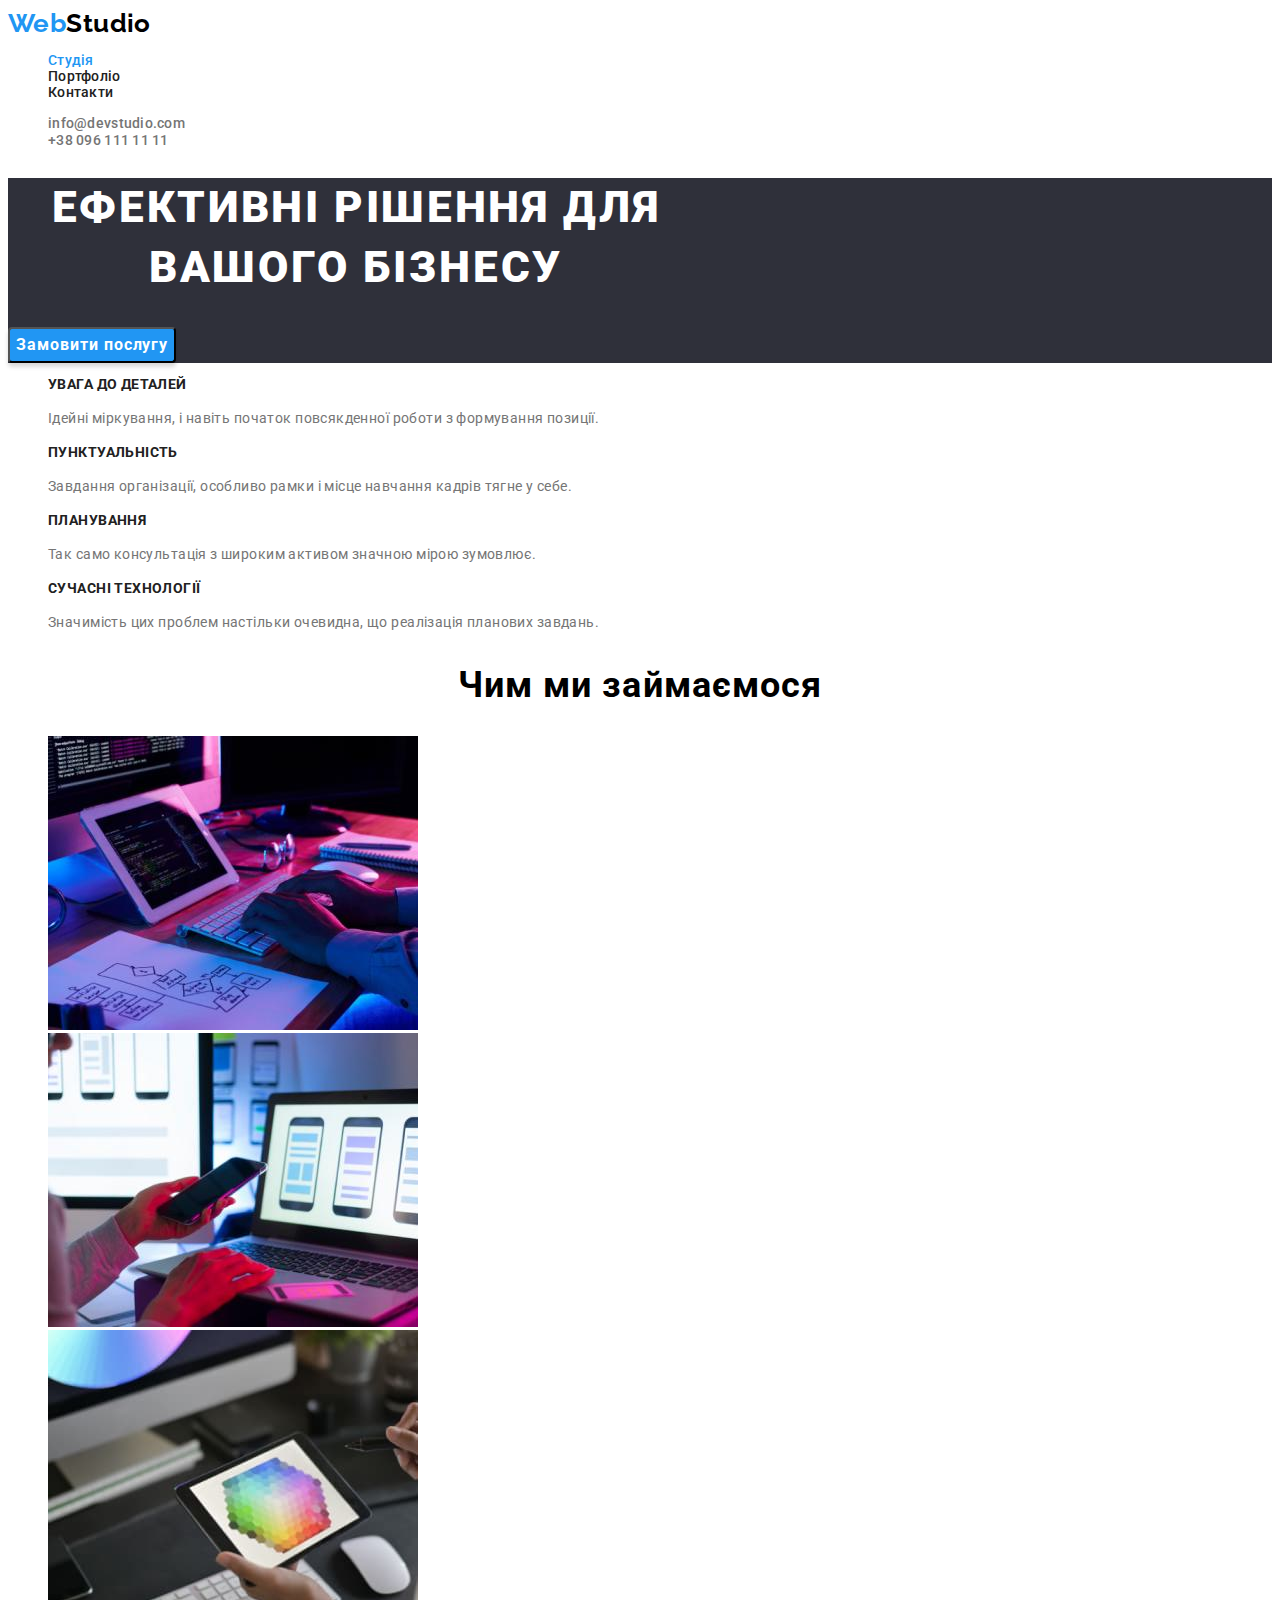
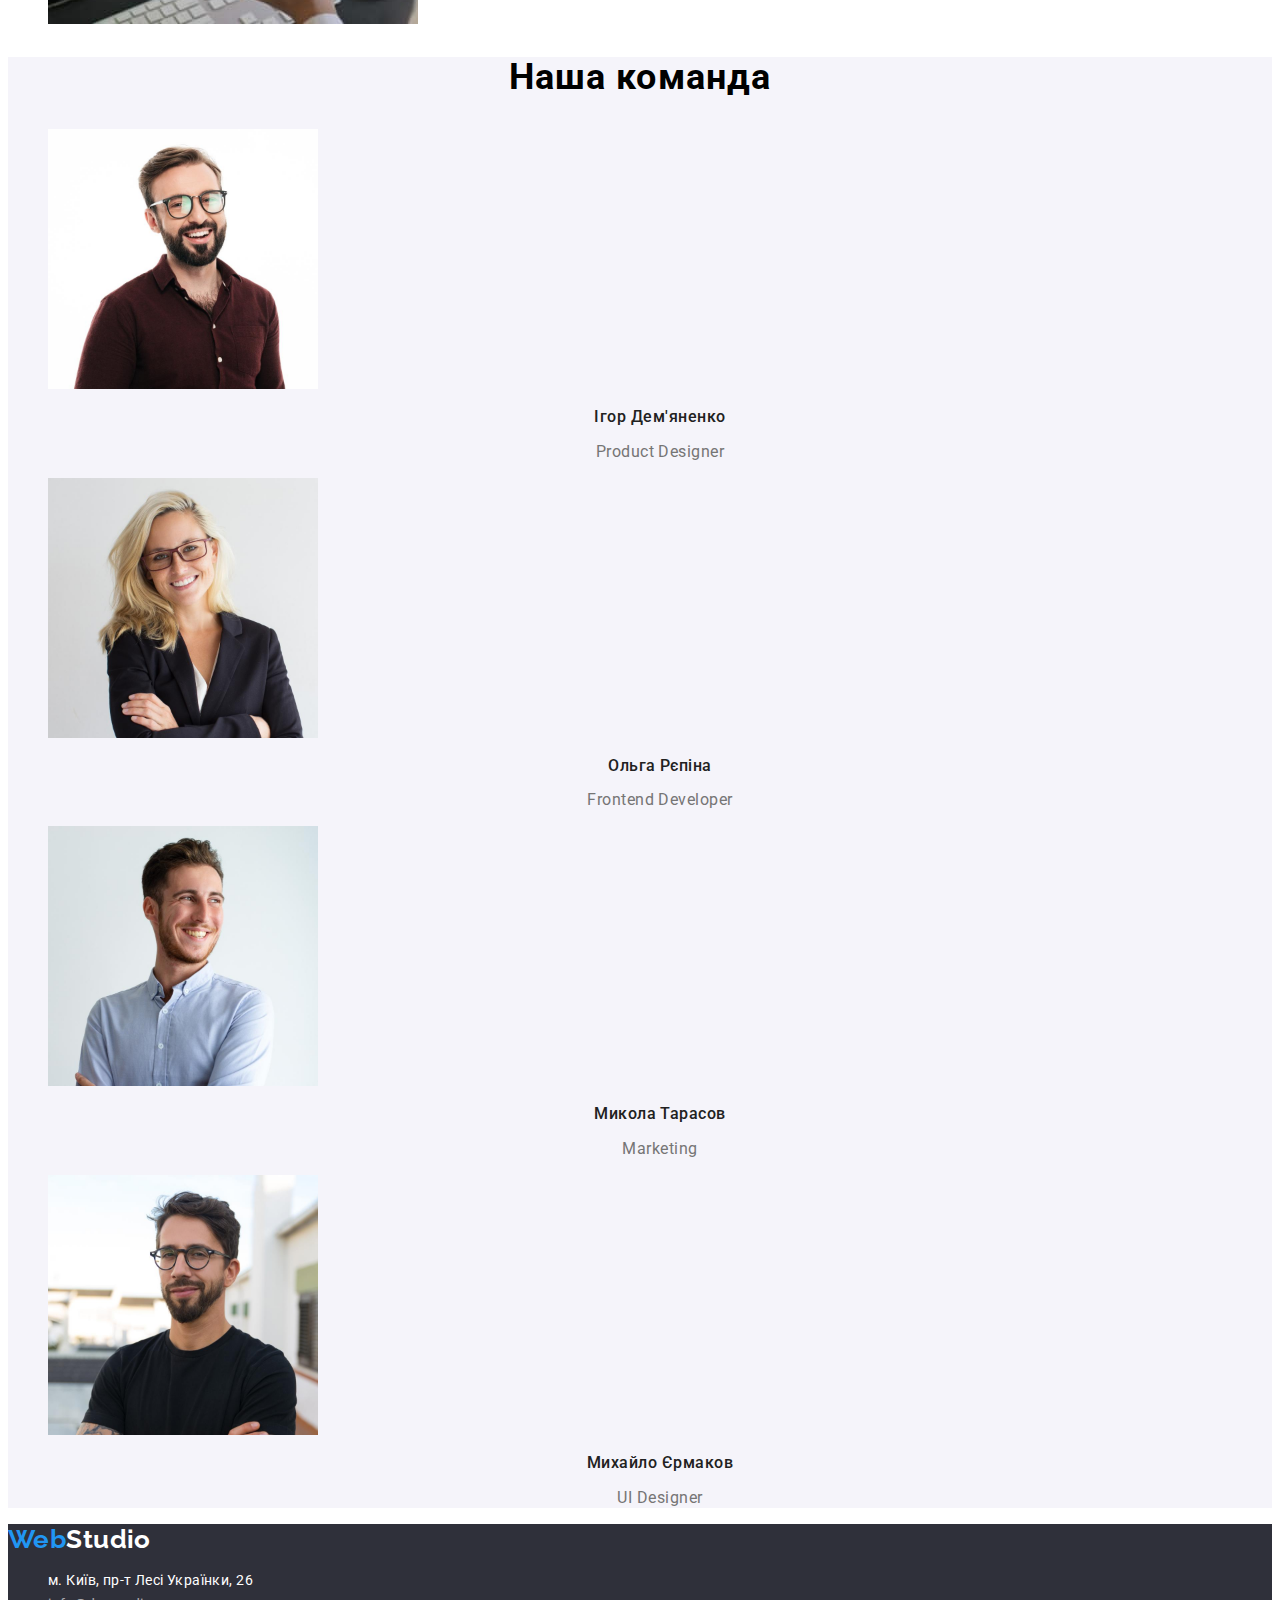
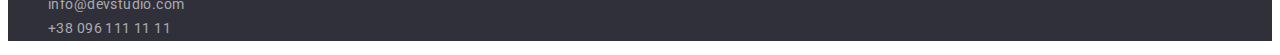
==== index.html @ 366d0ed4 "Initial commit" ====
<!DOCTYPE html>
<html lang="uk">
  <head>
    <meta charset="UTF-8" />
    <meta http-equiv="X-UA-Compatible" content="IE=edge" />
    <meta name="viewport" content="width=device-width, initial-scale=1.0" />
    <title>Студія</title>
    <link rel="preconnect" href="https://fonts.googleapis.com" />
    <link rel="preconnect" href="https://fonts.gstatic.com" crossorigin />
    <link
      href="https://fonts.googleapis.com/css2?family=Raleway:wght@700&family=Roboto:wght@400;500;700;900&display=swap"
      rel="stylesheet"
    />
    <link rel="stylesheet" href="./css/styles.css" />
  </head>
  <body>
    <!-- Header -->
    <header class="header">
      <nav>
        <a class="logo" lang="en" href="./index.html">Web<span class="logo-studio">Studio</span></a>
        <ul class="site-nav">
          <li><a class="link current" href="./index.html">Студія</a></li>
          <li><a class="link" href="./portfolio.html">Портфоліо</a></li>
          <li><a class="link" href="#">Контакти</a></li>
        </ul>
      </nav>
      <ul class="contacts">
        <li><a class="contacts-email" href="mailto:info@devstudio.com">info@devstudio.com</a></li>
        <li><a class="contacts-phone" href="tel:+380961111111">+38 096 111 11 11</a></li>
      </ul>
    </header>
    <!-- Main section -->
    <main>
      <!-- Hero -->
      <section class="hero">
        <h1 class="main-title">Ефективні рішення для вашого бізнесу</h1>
        <button class="primary-button" type="button">Замовити послугу</button>
      </section>
      <!-- what we have? -->
      <section>
        <h2 class="hidden-title">Переваги</h2>
        <ul class="benefits">
          <li>
            <h3 class="benefits-title">Увага до деталей</h3>
            <p class="benefits-paragraph">
              Ідейні міркування, і навіть початок повсякденної роботи з формування позиції.
            </p>
          </li>
          <li>
            <h3 class="benefits-title">Пунктуальність</h3>
            <p class="benefits-paragraph">
              Завдання організації, особливо рамки і місце навчання кадрів тягне у себе.
            </p>
          </li>

          <li>
            <h3 class="benefits-title">Планування</h3>
            <p class="benefits-paragraph">
              Так само консультація з широким активом значною мірою зумовлює.
            </p>
          </li>
          <li>
            <h3 class="benefits-title">Сучасні технології</h3>
            <p class="benefits-paragraph">
              Значимість цих проблем настільки очевидна, що реалізація планових завдань.
            </p>
          </li>
        </ul>
      </section>
      <!-- What we do? -->
      <section>
        <h2 class="primary-title">Чим ми займаємося</h2>
        <ul class="what-we-do-photo">
          <li><img src="./Images/img.jpg" width="370" height="294" alt="приклад1" /></li>
          <li><img src="./Images/img(1).jpg" width="370" height="294" alt="приклад2" /></li>
          <li><img src="./Images/img(2).jpg" width="370" height="294" alt="приклад3" /></li>
        </ul>
      </section>
      <!-- Our team -->
      <section class="our-team">
        <h2 class="primary-title">Наша команда</h2>
        <ul class="our-team-list">
          <li>
            <img src="./Images/worker1.jpg" width="270" height="260" alt="worker1" />
            <h3 class="our-team-title">Ігор Дем'яненко</h3>
            <p class="our-team-paragraph" lang="en">Product Designer</p>
          </li>
          <li>
            <img src="./Images/worker2.jpg" width="270" height="260" alt="worker2" />
            <h3 class="our-team-title">Ольга Рєпіна</h3>
            <p class="our-team-paragraph" lang="en">Frontend Developer</p>
          </li>
          <li>
            <img src="./Images/worker3.jpg" width="270" height="260" alt="worker3" />
            <h3 class="our-team-title">Микола Тарасов</h3>
            <p class="our-team-paragraph" lang="en">Marketing</p>
          </li>
          <li>
            <img src="./Images/worker4.jpg" width="270" height="260" alt="worker4" />
            <h3 class="our-team-title">Михайло Єрмаков</h3>
            <p class="our-team-paragraph" lang="en">UI Designer</p>
          </li>
        </ul>
      </section>
    </main>
    <!-- Footer -->
    <footer class="footer">
      <a class="logo" lang="en" href="./index.html"
        >Web<span class="logo-studio-footer">Studio</span></a
      >
      <address>
        <ul class="footer-address">
          <li>
            <a class="main-address"
              target="_blank"
              rel="noopener noreferrer nofollow"
              href="https://goo.gl/maps/YBQsW2oM5pBxSqpX7"
              >м. Київ, пр-т Лесі Українки, 26</a
            >
          </li>
          <li><a class="footer-phone-mail" href="mailto:info@devstudio.com">info@devstudio.com</a></li>
          <li><a class="footer-phone-mail" href="tel:+380961111111">+38 096 111 11 11</a></li>
        </ul>
      </address>
    </footer>
  </body>
</html>
---- css/styles.css ----
body {
    background-color: var(--primary-background-color);
    font-family: 'Roboto', sans-serif;
    font-size: 14px;
    letter-spacing: 0.03em;
}
:root {
    --primary-title-color: #212121;
    --paragraph-color: #757575;
    --primary-background-color: #FFFFFF;
    --accent-color:#2196F3;
    --additional-bg-color: #F5F4FA;
    --footer-bg-color: #2F303A;
    --hero-btn-hover: #188ce8
}
/* Logotype */
.logo {
width: 145px;
height: 31px;
left: 215px;
top: 24px;
font-family: 'Raleway';
font-weight: 700;
font-size: 26px;
line-height: 1.19;
text-decoration: none;
color: var(--accent-color)
}
.logo-studio {
color: #000000;
}

.logo-studio-footer {
color: #FFFFFF;
}
/* Header*/
.site-nav, .link {
font-weight: 500;
line-height: 1.14;
letter-spacing: 0.02em;
list-style: none;
text-decoration: none;
color: var(--primary-title-color);
}
.site-nav, .link:hover,
.site-nav, .link:focus {
    color: var(--accent-color);
}
.current {
    color: var(--accent-color);
}
.contacts {
    list-style: none;

}
.contacts-email {
font-weight: 500;
line-height: 1.14;
letter-spacing: 0.02em;
color: var(--paragraph-color);
text-decoration: none;
}
.contacts-email:hover, .contacts-phone:hover {
    color: var(--accent-color);
}
.contacts-email:focus, .contacts-phone:focus {
    color: var(--accent-color);     
}
.contacts-phone {            
font-weight: 500;
line-height: 1.14;
letter-spacing: 0.02em;
color: var(--paragraph-color);
text-decoration: none;
}
/* Hero */
.hero {
/* width: 1600px;
height: 600px; */
background-color: var(--footer-bg-color);
}
.main-title {
width: 696px;
font-family: 'Roboto';
font-weight: 900;
font-size: 44px;
line-height: 1.36;
text-align: center;
letter-spacing: 0.06em;
text-transform: uppercase;
color: var(--primary-background-color);
}
.primary-button {
background-color: var(--accent-color);
box-shadow: 0px 4px 4px rgba(0, 0, 0, 0.15);
border-radius: 4px;
color: var(--primary-background-color);
cursor: pointer;
font-family: 'Roboto';
font-weight: 700;
font-size: 16px;
line-height: 1.87;
letter-spacing: 0.06em;
}
.primary-button:hover, .primary-button:focus {
    background-color: var(--hero-btn-hover);
}
/* what we have? */
.hidden-title {
 position: absolute;
  white-space: nowrap;
  width: 1px;
  height: 1px;
  overflow: hidden;
  border: 0;
  padding: 0;
  clip: rect(0 0 0 0);
  clip-path: inset(50%);
  margin: -1px;
}

.benefits {
    list-style: none;     

}
.benefits-title {
font-weight: 700;
line-height: 1.14;
text-transform: uppercase;
color: var(--primary-title-color);
font-size: 14px;
}
.benefits-paragraph {
line-height: 1.71;
color: var(--paragraph-color);

}
/* what we do */
.primary-title {
font-family: 'Roboto';
font-weight: 700;
font-size: 36px;
line-height: 1.16;
text-align: center;
letter-spacing: 0.03em;
}
.what-we-do-photo {
    list-style: none;
}
/* Our team */
.our-team {
background-color: var(--additional-bg-color);
}
.our-team-list {
    list-style: none;
}
.our-team-title {
font-family: 'Roboto';
font-weight: 500;
font-size: 16px;
line-height: 1.18;
text-align: center;
letter-spacing: 0.03em;
color: var(--primary-title-color);
}  
.our-team-paragraph {
font-family: 'Roboto';
font-size: 16px;
line-height: 1.18;
text-align: center;
letter-spacing: 0.03em;
color: var(--paragraph-color);
}

/* Footer  */
.footer {
    background-color: var(--footer-bg-color);
}
.footer-address {
    list-style: none;
    font-style: normal;
}
.footer-phone-mail {
font-family: 'Roboto';
font-size: 14px;
line-height: 1.71;
letter-spacing: 0.03em;
color: rgba(255, 255, 255, 0.6);
text-decoration: none;
}
.footer-phone-mail:hover, .footer-phone-mail:focus {
    color: var(--accent-color);
}
.main-address {
font-family: 'Roboto';
font-size: 14px;
line-height: 1.71;
letter-spacing: 0.03em;
color: var(--primary-background-color);
text-decoration: none;
}
.main-address:hover, .main-address:focus {
    color: var(--accent-color)
}
/* Portfolio page */
.filters {
    list-style: none;
}
.filter-button {
font-family: 'Roboto';
font-weight: 500;
font-size: 16px;
line-height: 1.62;
text-align: center;
letter-spacing: 0.03em;
cursor: pointer;
background-color: var(--additional-bg-color);
color: var(--primary-title-color);
}

.filter-button:hover, .filter-button:focus {
    background-color: var(--accent-color);
    color: var(--primary-background-color)
}
.photo-list {
    list-style: none;
}
.portfolio-title {
    
font-weight: 700;
font-size: 18px;
line-height: 2.0;
letter-spacing: 0.06em;
color: var(--primary-title-color);
}
.portfolio-paragraph {
font-size: 16px;
line-height: 1.88;
letter-spacing: 0.03em;
color: var(--paragraph-color)
}
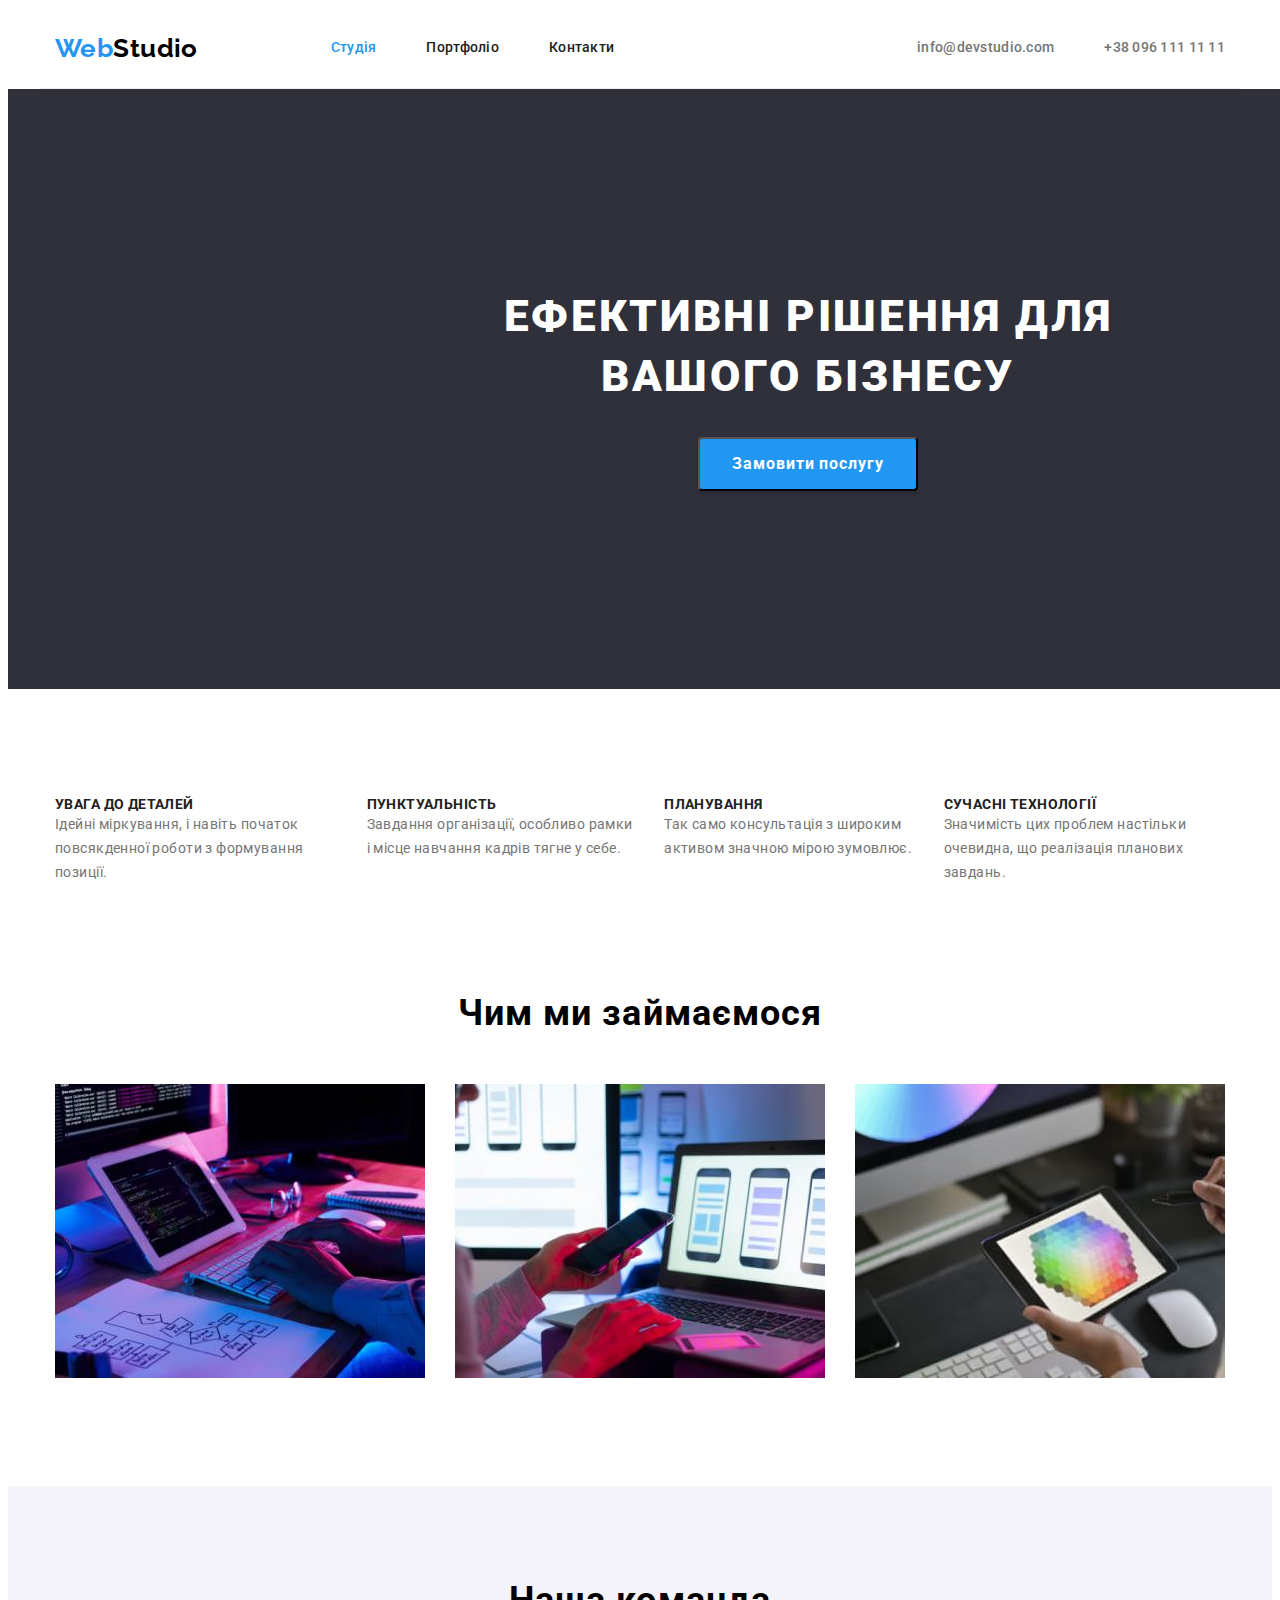
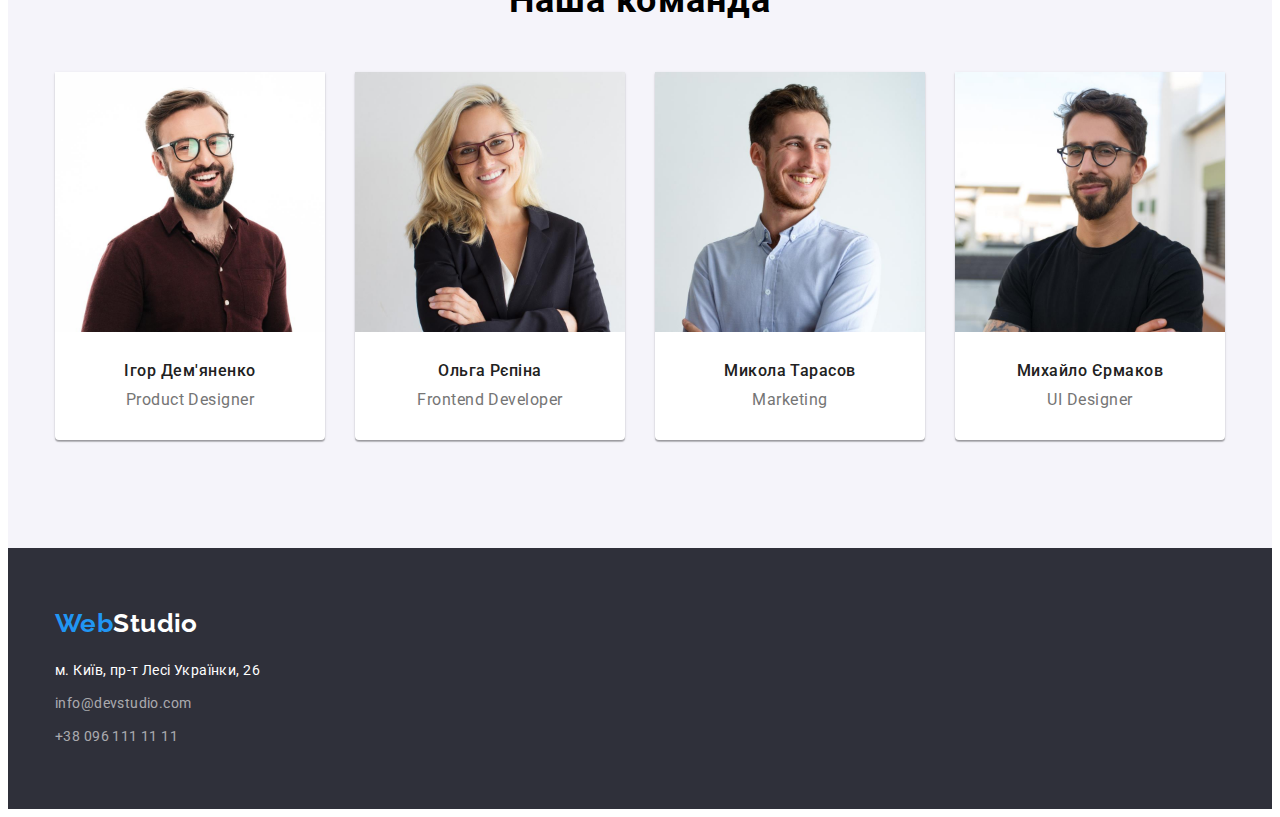
==== commit 97dba3fa: "added flexbox" ====
--- a/index.html
+++ b/index.html
@@ -8,6 +8,13 @@
     <link rel="preconnect" href="https://fonts.googleapis.com" />
     <link rel="preconnect" href="https://fonts.gstatic.com" crossorigin />
     <link
+      rel="stylesheet"
+      href="https://cdnjs.cloudflare.com/ajax/libs/modern-normalize/1.1.0/modern-normalize.min.css"
+      integrity="sha512-wpPYUAdjBVSE4KJnH1VR1HeZfpl1ub8YT/NKx4PuQ5NmX2tKuGu6U/JRp5y+Y8XG2tV+wKQpNHVUX03MfMFn9Q=="
+      crossorigin="anonymous"
+      referrerpolicy="no-referrer"
+    />
+    <link
       href="https://fonts.googleapis.com/css2?family=Raleway:wght@700&family=Roboto:wght@400;500;700;900&display=swap"
       rel="stylesheet"
     />
@@ -15,30 +22,35 @@
   </head>
   <body>
     <!-- Header -->
-    <header class="header">
-      <nav>
+      <header>
+        <div class="container header-container">
         <a class="logo" lang="en" href="./index.html">Web<span class="logo-studio">Studio</span></a>
+        <nav class="main-menu">
         <ul class="site-nav">
-          <li><a class="link current" href="./index.html">Студія</a></li>
-          <li><a class="link" href="./portfolio.html">Портфоліо</a></li>
-          <li><a class="link" href="#">Контакти</a></li>
+          <li><a class="nav-link link current" href="./index.html">Студія</a></li>
+          <li><a class="nav-link link" href="./portfolio.html">Портфоліо</a></li>
+          <li><a class="nav-link link" href="#">Контакти</a></li>
         </ul>
       </nav>
       <ul class="contacts">
-        <li><a class="contacts-email" href="mailto:info@devstudio.com">info@devstudio.com</a></li>
-        <li><a class="contacts-phone" href="tel:+380961111111">+38 096 111 11 11</a></li>
+        <li><a class="contacts-email nav-link" href="mailto:info@devstudio.com">info@devstudio.com</a></li>
+        <li><a class="contacts-phone nav-link" href="tel:+380961111111">+38 096 111 11 11</a></li>
       </ul>
+      </div>
     </header>
     <!-- Main section -->
     <main>
       <!-- Hero -->
-      <section class="hero">
-        <h1 class="main-title">Ефективні рішення для вашого бізнесу</h1>
+      <section class="hero container section">
+ 
+         <h1 class="main-title">Ефективні рішення для вашого бізнесу</h1>
         <button class="primary-button" type="button">Замовити послугу</button>
+        
       </section>
       <!-- what we have? -->
-      <section>
-        <h2 class="hidden-title">Переваги</h2>
+      <section class="section">
+        <div class="container">
+          <h2 class="hidden-title">Переваги</h2>
         <ul class="benefits">
           <li>
             <h3 class="benefits-title">Увага до деталей</h3>
@@ -66,61 +78,86 @@
             </p>
           </li>
         </ul>
+        </div>
       </section>
       <!-- What we do? -->
-      <section>
-        <h2 class="primary-title">Чим ми займаємося</h2>
+      <section class="section what-we-do">
+       <div class="container">
+         <h2 class="primary-title">Чим ми займаємося</h2>
         <ul class="what-we-do-photo">
           <li><img src="./Images/img.jpg" width="370" height="294" alt="приклад1" /></li>
           <li><img src="./Images/img(1).jpg" width="370" height="294" alt="приклад2" /></li>
           <li><img src="./Images/img(2).jpg" width="370" height="294" alt="приклад3" /></li>
         </ul>
-      </section>
+        </div>
+      </section> 
       <!-- Our team -->
-      <section class="our-team">
-        <h2 class="primary-title">Наша команда</h2>
+      <section class="our-team section">
+        <div class="container">
+          <h2 class="primary-title">Наша команда</h2>
         <ul class="our-team-list">
-          <li>
+          <div class="member-container">
+            <li>
             <img src="./Images/worker1.jpg" width="270" height="260" alt="worker1" />
-            <h3 class="our-team-title">Ігор Дем'яненко</h3>
+            <div class="member-info">
+              <h3 class="our-team-title">Ігор Дем'яненко</h3>
             <p class="our-team-paragraph" lang="en">Product Designer</p>
+            </div>
           </li>
-          <li>
+          </div>
+          <div class="member-container">
+            <li>
             <img src="./Images/worker2.jpg" width="270" height="260" alt="worker2" />
-            <h3 class="our-team-title">Ольга Рєпіна</h3>
+            <div class="member-info">
+              <h3 class="our-team-title">Ольга Рєпіна</h3>
             <p class="our-team-paragraph" lang="en">Frontend Developer</p>
+            </div>
           </li>
-          <li>
+          </div>
+        <div class="member-container">
+            <li>
             <img src="./Images/worker3.jpg" width="270" height="260" alt="worker3" />
-            <h3 class="our-team-title">Микола Тарасов</h3>
+            <div class="member-info">
+              <h3 class="our-team-title">Микола Тарасов</h3>
             <p class="our-team-paragraph" lang="en">Marketing</p>
+            </div>
           </li>
-          <li>
+        </div>
+          <div class="member-container">
+            <li>
             <img src="./Images/worker4.jpg" width="270" height="260" alt="worker4" />
-            <h3 class="our-team-title">Михайло Єрмаков</h3>
+            <div class="member-info">
+              <h3 class="our-team-title">Михайло Єрмаков</h3>
             <p class="our-team-paragraph" lang="en">UI Designer</p>
+            </div>
           </li>
+          </div>
         </ul>
+        </div>
       </section>
     </main>
     <!-- Footer -->
     <footer class="footer">
-      <a class="logo" lang="en" href="./index.html"
-        >Web<span class="logo-studio-footer">Studio</span></a
-      >
+      <div class="container">
+        <a class="logo" lang="en" href="./index.html"
+        >Web<span class="logo-studio-footer">Studio</span></a>
       <address>
         <ul class="footer-address">
           <li>
-            <a class="main-address"
+            <a
+              class="main-address"
               target="_blank"
               rel="noopener noreferrer nofollow"
               href="https://goo.gl/maps/YBQsW2oM5pBxSqpX7"
               >м. Київ, пр-т Лесі Українки, 26</a
             >
           </li>
-          <li><a class="footer-phone-mail" href="mailto:info@devstudio.com">info@devstudio.com</a></li>
-          <li><a class="footer-phone-mail" href="tel:+380961111111">+38 096 111 11 11</a></li>
+          <li class="footer-link">
+            <a class="footer-phone-mail" href="mailto:info@devstudio.com">info@devstudio.com</a>
+          </li>
+          <li class="footer-link"><a class="footer-phone-mail" href="tel:+380961111111">+38 096 111 11 11</a></li>
         </ul>
+      </div>
       </address>
     </footer>
   </body>
--- a/css/styles.css
+++ b/css/styles.css
@@ -1,114 +1,193 @@
+html {
+  box-sizing: border-box;
+}
+*,
+*::before,
+*::after {
+  box-sizing: inherit;
+}
+
+h1,
+h2,
+h3,
+h4,
+h5,
+h6,
+p {
+  margin: 0;
+}
+
+img {
+  display: block;
+  max-width: 100%;
+}
 
 body {
-    background-color: var(--primary-background-color);
-    font-family: 'Roboto', sans-serif;
-    font-size: 14px;
-    letter-spacing: 0.03em;
-}
+  background-color: var(--primary-background-color);
+  font-family: 'Roboto', sans-serif;
+  font-size: 14px;
+  letter-spacing: 0.03em;
+}
+.container {
+  width: 1200px;
+  padding-right: 15px;
+  padding-left: 15px;
+  margin-left: auto;
+  margin-right: auto;
+}
+
+.section {
+  padding-top: 94px;
+  padding-bottom: 94px;
+}
+
 :root {
-    --primary-title-color: #212121;
-    --paragraph-color: #757575;
-    --primary-background-color: #FFFFFF;
-    --accent-color:#2196F3;
-    --additional-bg-color: #F5F4FA;
-    --footer-bg-color: #2F303A;
-    --hero-btn-hover: #188ce8
+  --primary-title-color: #212121;
+  --paragraph-color: #757575;
+  --primary-background-color: #ffffff;
+  --accent-color: #2196f3;
+  --additional-bg-color: #f5f4fa;
+  --footer-bg-color: #2f303a;
+  --hero-btn-hover: #188ce8;
+  --items: 3;
+  --indent: 30px;
 }
 /* Logotype */
 .logo {
-width: 145px;
-height: 31px;
-left: 215px;
-top: 24px;
-font-family: 'Raleway';
-font-weight: 700;
-font-size: 26px;
-line-height: 1.19;
-text-decoration: none;
-color: var(--accent-color)
+  /* width: 145px;
+  height: 31px; */
+  font-family: 'Raleway';
+  font-weight: 700;
+  font-size: 26px;
+  line-height: 1.19;
+  text-decoration: none;
+  color: var(--accent-color);
 }
 .logo-studio {
-color: #000000;
+  color: #000000;
 }
 
 .logo-studio-footer {
-color: #FFFFFF;
+  color: #ffffff;
 }
 /* Header*/
-.site-nav, .link {
-font-weight: 500;
-line-height: 1.14;
-letter-spacing: 0.02em;
-list-style: none;
-text-decoration: none;
-color: var(--primary-title-color);
-}
-.site-nav, .link:hover,
-.site-nav, .link:focus {
-    color: var(--accent-color);
+.site-nav,
+.link {
+  font-weight: 500;
+  line-height: 1.14;
+  letter-spacing: 0.02em;
+  list-style: none;
+  text-decoration: none;
+  color: var(--primary-title-color);
+}
+
+.site-nav,
+.link:hover,
+.site-nav,
+.link:focus {
+  color: var(--accent-color);
 }
 .current {
-    color: var(--accent-color);
+  color: var(--accent-color);
 }
 .contacts {
-    list-style: none;
-
+  list-style: none;
+
+  display: flex;
+  gap: 50px;
+  margin-left: auto;
+  margin-bottom: 0;
+  margin-top: 0;
 }
 .contacts-email {
-font-weight: 500;
-line-height: 1.14;
-letter-spacing: 0.02em;
-color: var(--paragraph-color);
-text-decoration: none;
-}
-.contacts-email:hover, .contacts-phone:hover {
-    color: var(--accent-color);
-}
-.contacts-email:focus, .contacts-phone:focus {
-    color: var(--accent-color);     
-}
-.contacts-phone {            
-font-weight: 500;
-line-height: 1.14;
-letter-spacing: 0.02em;
-color: var(--paragraph-color);
-text-decoration: none;
-}
+  font-weight: 500;
+  line-height: 1.14;
+  letter-spacing: 0.02em;
+  color: var(--paragraph-color);
+  text-decoration: none;
+}
+.contacts-email:hover,
+.contacts-phone:hover {
+  color: var(--accent-color);
+}
+.contacts-email:focus,
+.contacts-phone:focus {
+  color: var(--accent-color);
+}
+.contacts-phone {
+  font-weight: 500;
+  line-height: 1.14;
+  letter-spacing: 0.02em;
+  color: var(--paragraph-color);
+  text-decoration: none;
+}
+
+.nav-link {
+  display: block;
+  padding-top: 32px;
+  padding-bottom: 32px;
+}
+
+.header-container {
+  display: flex;
+  align-items: center;
+  border-bottom-color: rgb(236, 236, 236);
+  border-bottom-style: solid;
+  border-bottom-width: 1px;
+}
+.site-nav {
+  display: flex;
+  gap: 50px;
+  margin-left: 93px;
+  margin-top: 0;
+  margin-bottom: 0;
+}
+
 /* Hero */
 .hero {
-/* width: 1600px;
-height: 600px; */
-background-color: var(--footer-bg-color);
-}
+  width: 1600px;
+  height: 600px;
+  background-color: var(--footer-bg-color);
+  display: flex;
+  flex-direction: column;
+  justify-content: center;
+  align-items: center;
+}
+
 .main-title {
-width: 696px;
-font-family: 'Roboto';
-font-weight: 900;
-font-size: 44px;
-line-height: 1.36;
-text-align: center;
-letter-spacing: 0.06em;
-text-transform: uppercase;
-color: var(--primary-background-color);
+  width: 696px;
+  font-family: 'Roboto';
+  font-weight: 900;
+  font-size: 44px;
+  line-height: 1.36;
+  text-align: center;
+  letter-spacing: 0.06em;
+  text-transform: uppercase;
+  color: var(--primary-background-color);
 }
 .primary-button {
-background-color: var(--accent-color);
-box-shadow: 0px 4px 4px rgba(0, 0, 0, 0.15);
-border-radius: 4px;
-color: var(--primary-background-color);
-cursor: pointer;
-font-family: 'Roboto';
-font-weight: 700;
-font-size: 16px;
-line-height: 1.87;
-letter-spacing: 0.06em;
-}
-.primary-button:hover, .primary-button:focus {
-    background-color: var(--hero-btn-hover);
+  margin-top: 30px;
+  padding: 10px 32px 10px 32px;
+
+  background-color: var(--accent-color);
+  box-shadow: 0px 4px 4px rgba(0, 0, 0, 0.15);
+  border-radius: 4px;
+  color: var(--primary-background-color);
+  cursor: pointer;
+  font-family: 'Roboto';
+  font-weight: 700;
+  font-size: 16px;
+  line-height: 1.87;
+  letter-spacing: 0.06em;
+}
+.primary-button:hover,
+.primary-button:focus {
+  background-color: var(--hero-btn-hover);
 }
 /* what we have? */
+
 .hidden-title {
- position: absolute;
+  position: absolute;
   white-space: nowrap;
   width: 1px;
   height: 1px;
@@ -121,122 +200,185 @@
 }
 
 .benefits {
-    list-style: none;     
-
+  display: flex;
+  gap: 30px;
+  padding-left: 0;
+
+  list-style: none;
 }
 .benefits-title {
-font-weight: 700;
-line-height: 1.14;
-text-transform: uppercase;
-color: var(--primary-title-color);
-font-size: 14px;
+  font-weight: 700;
+  line-height: 1.14;
+  text-transform: uppercase;
+  color: var(--primary-title-color);
+  font-size: 14px;
 }
 .benefits-paragraph {
-line-height: 1.71;
-color: var(--paragraph-color);
-
+  line-height: 1.71;
+  color: var(--paragraph-color);
 }
 /* what we do */
 .primary-title {
-font-family: 'Roboto';
-font-weight: 700;
-font-size: 36px;
-line-height: 1.16;
-text-align: center;
-letter-spacing: 0.03em;
+  font-family: 'Roboto';
+  font-weight: 700;
+  font-size: 36px;
+  line-height: 1.16;
+  text-align: center;
+  letter-spacing: 0.03em;
 }
 .what-we-do-photo {
-    list-style: none;
+  list-style: none;
+  display: flex;
+  gap: 30px;
+  padding-left: 0;
+
+  margin-top: 50px;
+}
+.what-we-do {
+  padding-top: 0;
 }
 /* Our team */
 .our-team {
-background-color: var(--additional-bg-color);
+  background-color: var(--additional-bg-color);
 }
 .our-team-list {
-    list-style: none;
-}
+  display: flex;
+  gap: 30px;
+  margin-top: 50px;
+  padding-left: 0;
+
+  list-style: none;
+}
+
+.member-container {
+  background: #ffffff;
+  box-shadow: 0px 1px 3px rgba(0, 0, 0, 0.12), 0px 1px 1px rgba(0, 0, 0, 0.14),
+    0px 2px 1px rgba(0, 0, 0, 0.2);
+  border-radius: 0px 0px 4px 4px;
+}
+
 .our-team-title {
-font-family: 'Roboto';
-font-weight: 500;
-font-size: 16px;
-line-height: 1.18;
-text-align: center;
-letter-spacing: 0.03em;
-color: var(--primary-title-color);
-}  
+  font-family: 'Roboto';
+  font-weight: 500;
+  font-size: 16px;
+  line-height: 1.18;
+  text-align: center;
+  letter-spacing: 0.03em;
+  color: var(--primary-title-color);
+  padding-top: 30px;
+  margin-bottom: 10px;
+}
 .our-team-paragraph {
-font-family: 'Roboto';
-font-size: 16px;
-line-height: 1.18;
-text-align: center;
-letter-spacing: 0.03em;
-color: var(--paragraph-color);
+  font-family: 'Roboto';
+  font-size: 16px;
+  line-height: 1.18;
+  text-align: center;
+  letter-spacing: 0.03em;
+  color: var(--paragraph-color);
+  padding-bottom: 30px;
 }
 
 /* Footer  */
 .footer {
-    background-color: var(--footer-bg-color);
+  background-color: var(--footer-bg-color);
+  padding-top: 60px;
+  padding-bottom: 60px;
 }
 .footer-address {
-    list-style: none;
-    font-style: normal;
+  list-style: none;
+  font-style: normal;
+  padding-left: 0;
+  margin-top: 20px;
+  margin-bottom: 0;
 }
 .footer-phone-mail {
-font-family: 'Roboto';
-font-size: 14px;
-line-height: 1.71;
-letter-spacing: 0.03em;
-color: rgba(255, 255, 255, 0.6);
-text-decoration: none;
-}
-.footer-phone-mail:hover, .footer-phone-mail:focus {
-    color: var(--accent-color);
+  font-family: 'Roboto';
+  font-size: 14px;
+  line-height: 1.71;
+  letter-spacing: 0.03em;
+  color: rgba(255, 255, 255, 0.6);
+  text-decoration: none;
+}
+.footer-phone-mail:hover,
+.footer-phone-mail:focus {
+  color: var(--accent-color);
 }
 .main-address {
-font-family: 'Roboto';
-font-size: 14px;
-line-height: 1.71;
-letter-spacing: 0.03em;
-color: var(--primary-background-color);
-text-decoration: none;
-}
-.main-address:hover, .main-address:focus {
-    color: var(--accent-color)
+  font-family: 'Roboto';
+  font-size: 14px;
+  line-height: 1.71;
+  letter-spacing: 0.03em;
+  color: var(--primary-background-color);
+  text-decoration: none;
+}
+.footer-link {
+  margin-top: 9px;
+}
+.main-address:hover,
+.main-address:focus {
+  color: var(--accent-color);
 }
 /* Portfolio page */
 .filters {
-    list-style: none;
+  list-style: none;
+  display: flex;
+  justify-content: center;
+  gap: 8px;
 }
 .filter-button {
-font-family: 'Roboto';
-font-weight: 500;
-font-size: 16px;
-line-height: 1.62;
-text-align: center;
-letter-spacing: 0.03em;
-cursor: pointer;
-background-color: var(--additional-bg-color);
-color: var(--primary-title-color);
-}
-
-.filter-button:hover, .filter-button:focus {
-    background-color: var(--accent-color);
-    color: var(--primary-background-color)
+  font-family: 'Roboto';
+  font-weight: 500;
+  font-size: 16px;
+  line-height: 1.62;
+  text-align: center;
+  letter-spacing: 0.03em;
+  cursor: pointer;
+  background-color: var(--additional-bg-color);
+  color: var(--primary-title-color);
+  border: none;
+  border-radius: 4px;
+  padding: 6px 22px;
+}
+
+.filter-button:hover,
+.filter-button:focus {
+  background-color: var(--accent-color);
+  color: var(--primary-background-color);
+  box-shadow: 0px 3px 1px rgba(0, 0, 0, 0.1), 0px 1px 2px rgba(0, 0, 0, 0.08),
+    0px 2px 2px rgba(0, 0, 0, 0.12);
+  border-radius: 4px;
 }
 .photo-list {
-    list-style: none;
+  list-style: none;
+  display: flex;
+  flex-wrap: wrap;
+  gap: var(--indent);
+  padding-left: 0;
+  margin-top: 34px;
+  margin-bottom: 0;
+}
+.photo-item {
+    flex-basis: calc((100%-30px * 2))/3;
 }
 .portfolio-title {
-    
-font-weight: 700;
-font-size: 18px;
-line-height: 2.0;
-letter-spacing: 0.06em;
-color: var(--primary-title-color);
+  font-weight: 700;
+  font-size: 18px;
+  line-height: 2;
+  letter-spacing: 0.06em;
+  color: var(--primary-title-color);
 }
 .portfolio-paragraph {
-font-size: 16px;
-line-height: 1.88;
-letter-spacing: 0.03em;
-color: var(--paragraph-color)
-}+  font-size: 16px;
+  line-height: 1.88;
+  letter-spacing: 0.03em;
+  color: var(--paragraph-color);
+  
+  margin-top: 4px;
+}
+
+.portfolio-container {
+    border: 1px solid #EEEEEE;
+
+    padding: 20px 24px;
+    border-top: none;
+}
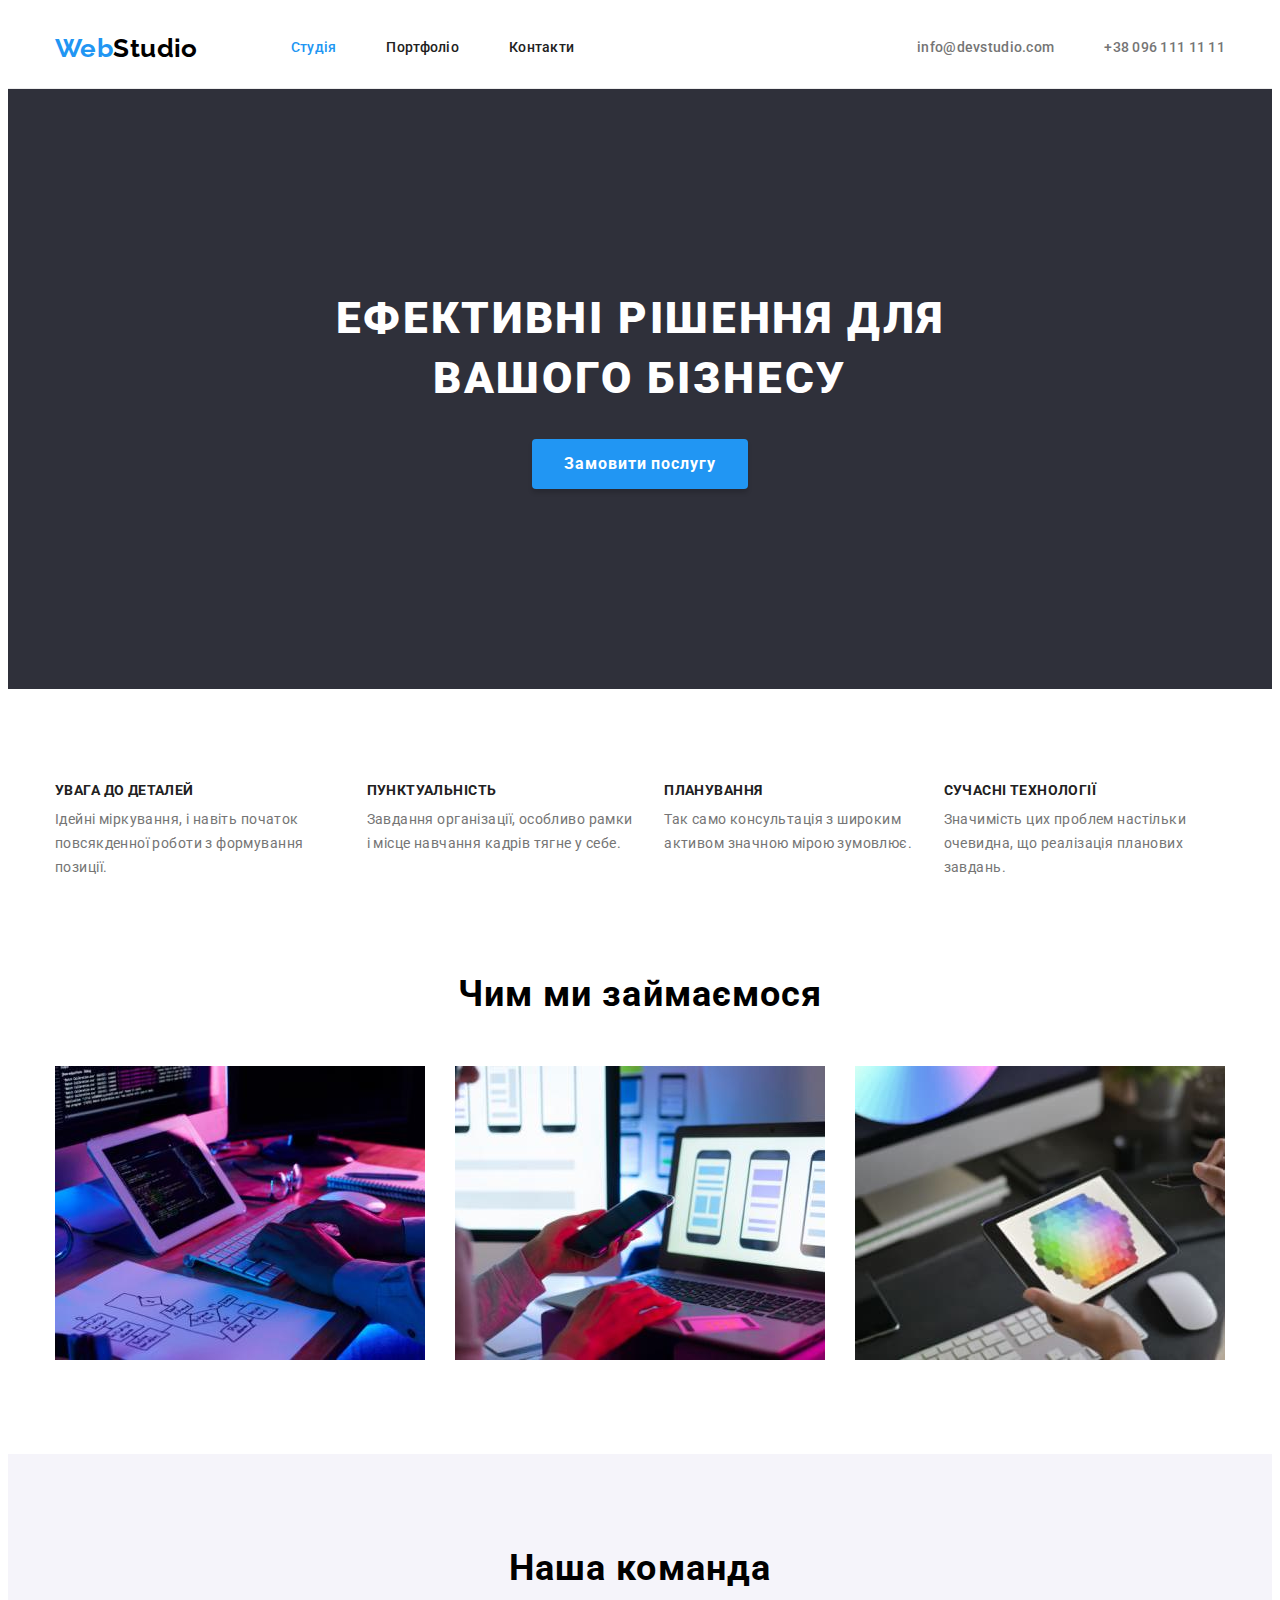
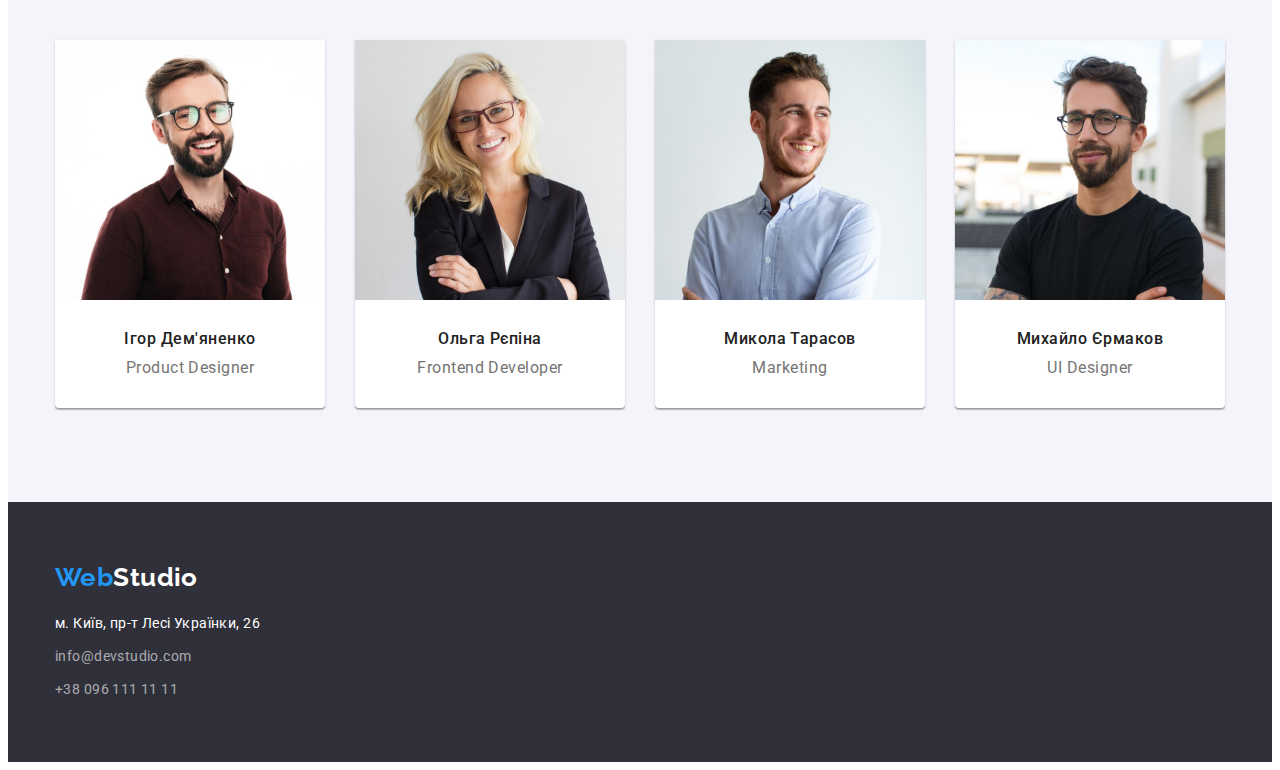
==== commit 5b6486ca: "fixed issues" ====
--- a/index.html
+++ b/index.html
@@ -22,7 +22,7 @@
   </head>
   <body>
     <!-- Header -->
-      <header>
+      <header class="header">
         <div class="container header-container">
         <a class="logo" lang="en" href="./index.html">Web<span class="logo-studio">Studio</span></a>
         <nav class="main-menu">
@@ -41,10 +41,14 @@
     <!-- Main section -->
     <main>
       <!-- Hero -->
-      <section class="hero container section">
+      <section class="hero">
  
-         <h1 class="main-title">Ефективні рішення для вашого бізнесу</h1>
+         <div class="container">
+
+        <h1 class="main-title">Ефективні рішення для вашого бізнесу</h1>
         <button class="primary-button" type="button">Замовити послугу</button>
+
+         </div>
         
       </section>
       <!-- what we have? -->
@@ -141,7 +145,7 @@
       <div class="container">
         <a class="logo" lang="en" href="./index.html"
         >Web<span class="logo-studio-footer">Studio</span></a>
-      <address>
+      <address class="address-bar">
         <ul class="footer-address">
           <li>
             <a
--- a/css/styles.css
+++ b/css/styles.css
@@ -16,10 +16,14 @@
 p {
   margin: 0;
 }
+ul {
+  margin: 0;
+}
 
 img {
   display: block;
   max-width: 100%;
+  height: auto;
 }
 
 body {
@@ -39,6 +43,13 @@
 .section {
   padding-top: 94px;
   padding-bottom: 94px;
+}
+
+button {
+  display: block;
+  cursor: pointer;
+  border: none;
+  border-radius: 4px;
 }
 
 :root {
@@ -98,6 +109,7 @@
   margin-left: auto;
   margin-bottom: 0;
   margin-top: 0;
+  padding-left: 0;
 }
 .contacts-email {
   font-weight: 500;
@@ -127,13 +139,15 @@
   padding-top: 32px;
   padding-bottom: 32px;
 }
-
-.header-container {
-  display: flex;
-  align-items: center;
+.header {
   border-bottom-color: rgb(236, 236, 236);
   border-bottom-style: solid;
   border-bottom-width: 1px;
+}
+
+.header-container {
+  display: flex;
+  align-items: center;
 }
 .site-nav {
   display: flex;
@@ -141,22 +155,19 @@
   margin-left: 93px;
   margin-top: 0;
   margin-bottom: 0;
+  padding-left: 0;
 }
 
 /* Hero */
 .hero {
-  width: 1600px;
-  height: 600px;
   background-color: var(--footer-bg-color);
-  display: flex;
-  flex-direction: column;
-  justify-content: center;
-  align-items: center;
+  padding: 200px 0;
+  text-align: center;
 }
 
 .main-title {
   width: 696px;
-  font-family: 'Roboto';
+  margin: 0 auto;
   font-weight: 900;
   font-size: 44px;
   line-height: 1.36;
@@ -164,10 +175,14 @@
   letter-spacing: 0.06em;
   text-transform: uppercase;
   color: var(--primary-background-color);
+
+  
 }
 .primary-button {
+  display: block;
+  padding: 10px 32px 10px 32px;
+  margin: 0 auto;
   margin-top: 30px;
-  padding: 10px 32px 10px 32px;
 
   background-color: var(--accent-color);
   box-shadow: 0px 4px 4px rgba(0, 0, 0, 0.15);
@@ -179,6 +194,7 @@
   font-size: 16px;
   line-height: 1.87;
   letter-spacing: 0.06em;
+  border: none;
 }
 .primary-button:hover,
 .primary-button:focus {
@@ -212,6 +228,7 @@
   text-transform: uppercase;
   color: var(--primary-title-color);
   font-size: 14px;
+  margin-bottom: 10px;
 }
 .benefits-paragraph {
   line-height: 1.71;
@@ -248,6 +265,10 @@
   padding-left: 0;
 
   list-style: none;
+}
+
+.member-info {
+  padding: 30px 0;
 }
 
 .member-container {
@@ -265,7 +286,6 @@
   text-align: center;
   letter-spacing: 0.03em;
   color: var(--primary-title-color);
-  padding-top: 30px;
   margin-bottom: 10px;
 }
 .our-team-paragraph {
@@ -275,7 +295,6 @@
   text-align: center;
   letter-spacing: 0.03em;
   color: var(--paragraph-color);
-  padding-bottom: 30px;
 }
 
 /* Footer  */
@@ -288,8 +307,11 @@
   list-style: none;
   font-style: normal;
   padding-left: 0;
+  margin-top: 0;
+  margin-bottom: 0;
+}
+.address-bar {
   margin-top: 20px;
-  margin-bottom: 0;
 }
 .footer-phone-mail {
   font-family: 'Roboto';
@@ -311,7 +333,7 @@
   color: var(--primary-background-color);
   text-decoration: none;
 }
-.footer-link {
+.footer-link:not(:first-child) {
   margin-top: 9px;
 }
 .main-address:hover,
@@ -324,6 +346,7 @@
   display: flex;
   justify-content: center;
   gap: 8px;
+  padding-left: 0;
 }
 .filter-button {
   font-family: 'Roboto';
@@ -354,7 +377,7 @@
   flex-wrap: wrap;
   gap: var(--indent);
   padding-left: 0;
-  margin-top: 34px;
+  margin-top: 50px;
   margin-bottom: 0;
 }
 .photo-item {
